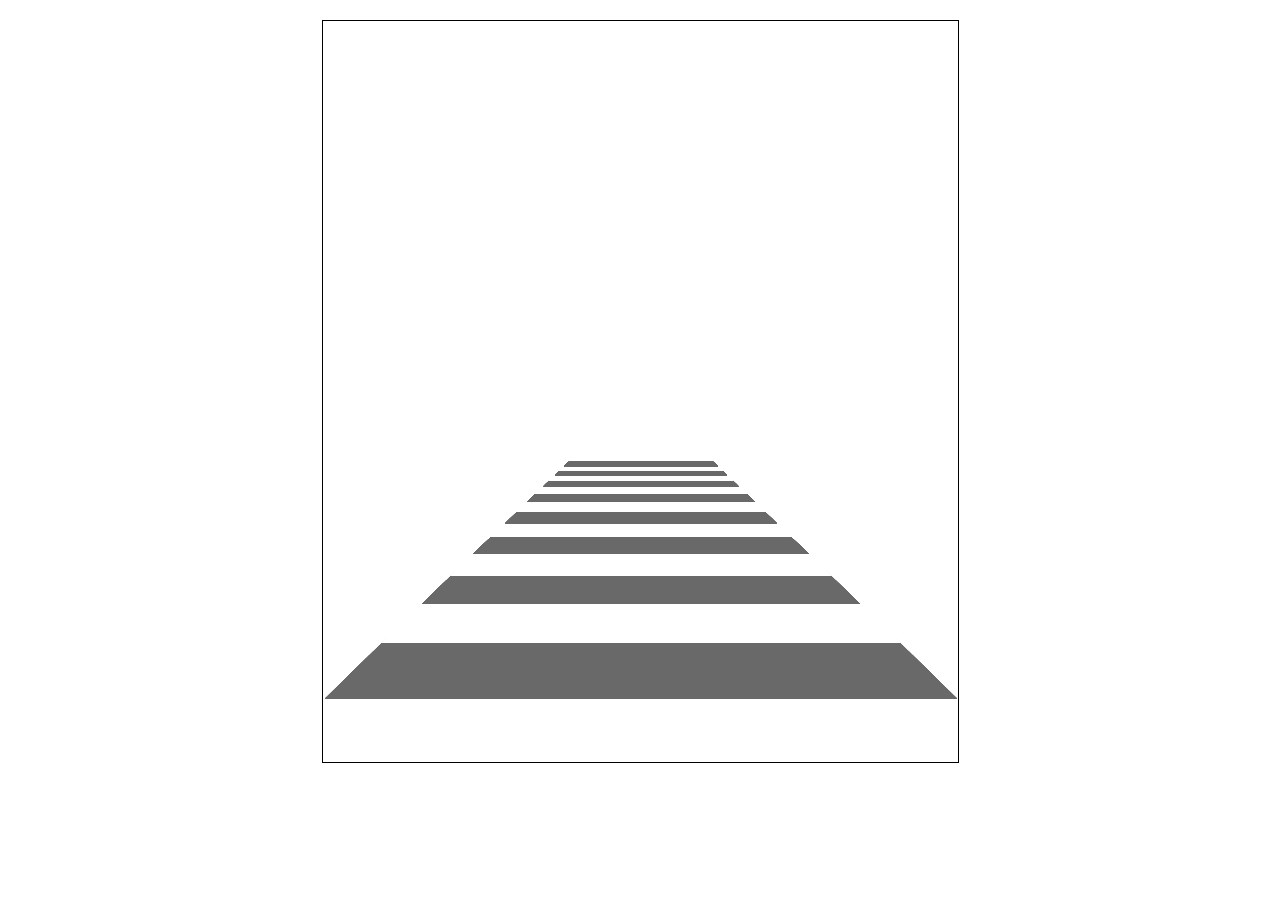
==== index.html @ 88e2aca8 "first refactored version of MPV" ====
<!DOCTYPE html>

<html>
  <head>
    <title>Asteroids</title>
  </head>
  <body>
    <canvas style="border: 1px solid black; margin: 20px auto; display: block;"></canvas>
    <!-- <script src="projection.js"></script> -->
    <script src="jquery-2.1.1.js"></script>
    <script src="game.js"></script>
    <script src="util.js"></script>


    <script>
      var canvasEl = document.getElementsByTagName("canvas")[0];
      var context = canvasEl.getContext("2d");
      canvasEl.height = (window.innerHeight - 10) / 1.2;
      canvasEl.width = (window.innerWidth - 10) / 2;
      // var newGame = new Asteroids.Game(canvasEl.width, canvasEl.height);
      // var newView = new Asteroids.GameView(ctx, newGame);
      // newView.start();

      var newGame = new Racer.Game(context, canvasEl.width, canvasEl.height);
      newGame.run();

      // var width         = canvasEl.width;
      // var height        = canvasEl.height;
      // var cameraHeight  = 50;
      // var cameraDepth   = 15;
      // var playerX       = 0;
      // var playerZ       = 0;
      // var roadWidth     = 60;
      // var segments      = [];
      // var speed         = 10;
      // var acceleration  = -.5;
      // var maxSpeed      = 120;
      // var dx            = 0;
      //
      // for(var n = 0 ; n < 500 ; n++) {
      //   var color =  Math.floor(n)%2 ? '#696969' : 'white';
      //   segments.push([n*200, (n+1)*200, color]);
      // };
      //
      // function project (worldX, worldY, worldZ) {
      //   var cameraX    = worldX - playerX;
      //   var cameraY    = worldY - cameraHeight;
      //   var cameraZ    = worldZ - playerZ;
      //   var scale      = cameraDepth/cameraZ;
      //   var x          = Math.round((width/2)  + (scale * cameraX  * width/2));
      //   var y          = Math.round((height/2) - (scale * cameraY  * height/2));
      //   var w          = Math.round((scale * roadWidth * width/2));
      //   return [x, y, w]
      // };
      //
      // function polygon (ctx, x1, y1, x2, y2, x3, y3, x4, y4, color) {
      //   ctx.fillStyle = color;
      //   ctx.beginPath();
      //   ctx.moveTo(x1, y1);
      //   ctx.lineTo(x2, y2);
      //   ctx.lineTo(x3, y3);
      //   ctx.lineTo(x4, y4);
      //   ctx.closePath();
      //   ctx.fill();
      // };
      //
      // function drawSegment (start, end, color) {
      //   var start = project(0, 0, start);
      //   var end   = project(0, 0, end);
      //
      //   var x1 = start[0];
      //   var y1 = start[1];
      //   var w1 = start[2];
      //   var x2 = end[0];
      //   var y2 = end[1];
      //   var w2 = end[2];
      //   polygon(context, x1-w1, y1, x1+w1, y1, x2+w2, y2, x2-w2, y2, color);
      // };
      //
      // var decelerate = false;
      // right = true;
      // window.setInterval((function () {
      //   if (acceleration < 0) {
      //     speed += speed <= 0? 0 : acceleration;
      //   } else {
      //     speed += speed >= maxSpeed? 0 : acceleration;
      //   }
      //   playerX += speed*dx;
      //   context.clearRect(0, 0, canvasEl.width, canvasEl.height);
      //   playerZ += speed;
      //
      //   var currentSegment = Math.floor(playerZ/200) % segments.length;
      //   for(i = 0 ; i < 20 ; i++) {
      //     n = i + currentSegment;
      //     if (segments[n][0] > playerZ) {
      //       drawSegment(segments[n][0], segments[n][1], segments[n][2]);
      //     }
      //   }
      // }).bind(this), 1000/60);
      //
      // var KEY = {
      //   LEFT:  37,
      //   UP:    38,
      //   RIGHT: 39,
      //   DOWN:  40,
      //   A:     65,
      //   D:     68,
      //   S:     83,
      //   W:     87
      // };
      //
      // $(document).on('keydown', keyPressed);
      // $(document).on('keyup',  keyUnpressed);
      //
      // function keyPressed(event) {
      //   if (event.which === KEY.UP || event.which === KEY.W) {
      //     acceleration = 2;
      //   };
      //   if (event.which === KEY.RIGHT || event.which === KEY.D) {
      //     console.log("DOWN");
      //     dx = 1/55;
      //   };
      //   if (event.which === KEY.LEFT) {
      //     dx = -1/55;
      //   };
      // };
      //
      // function keyUnpressed(event) {
      //   if (event.which === KEY.UP) {
      //     acceleration = -.5;
      //   };
      //   if (event.which === KEY.RIGHT) {
      //     if (dx === 1/55) {
      //       dx = 0;
      //     }
      //   };
      //   if (event.which === KEY.LEFT) {
      //     if (dx === -1/55) {
      //       dx = 0;
      //     }
      //   };
      // };

      // debugger;
    </script>
  </body>
</html>
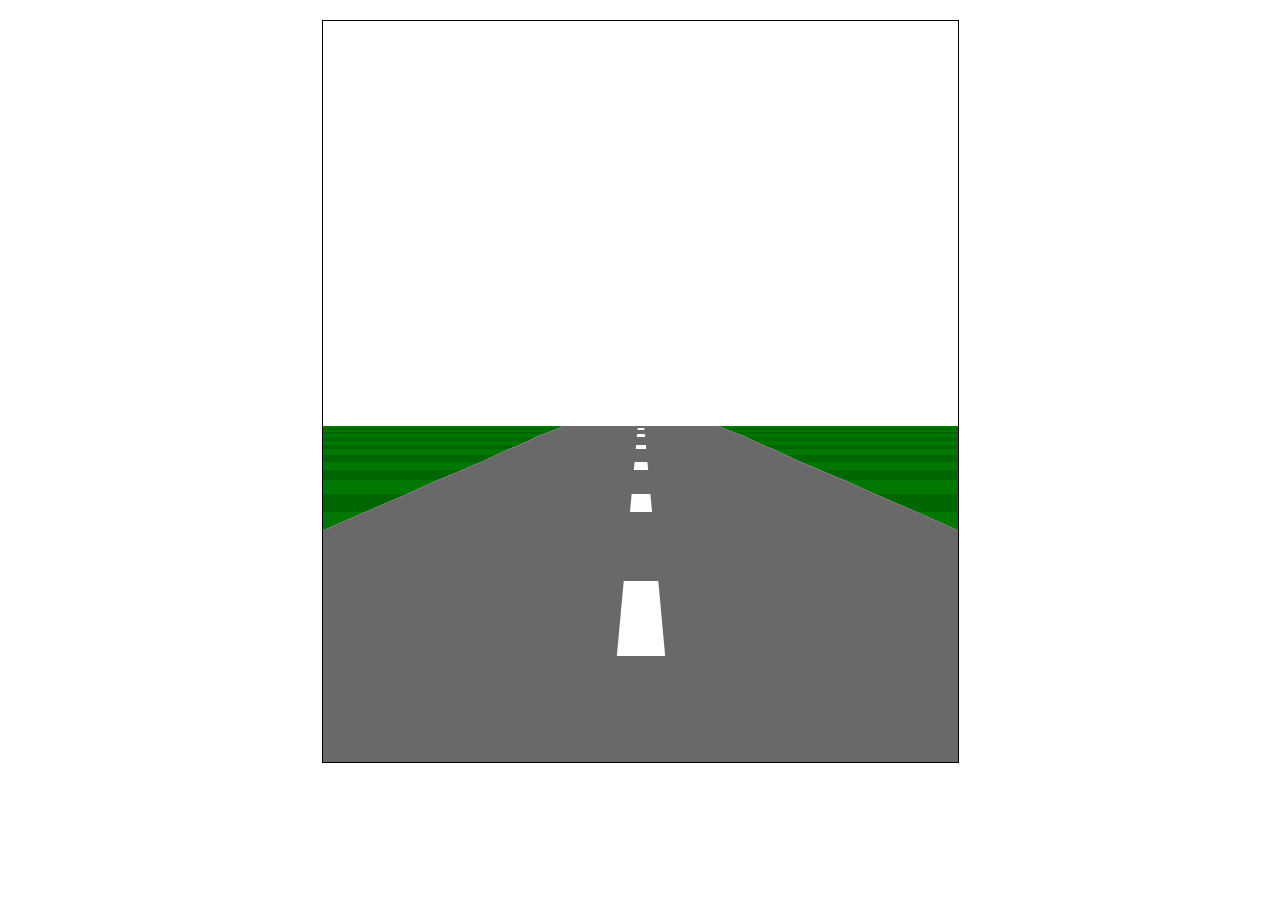
==== commit 44d25ae7: "improve graphics" ====
--- a/index.html
+++ b/index.html
@@ -23,6 +23,10 @@
 
       var newGame = new Racer.Game(context, canvasEl.width, canvasEl.height);
       newGame.run();
+
+      $(document).on('keydown', newGame.keyPressed.bind(newGame));
+      $(document).on('keyup',  newGame.keyUnpressed.bind(newGame));
+
 
       // var width         = canvasEl.width;
       // var height        = canvasEl.height;
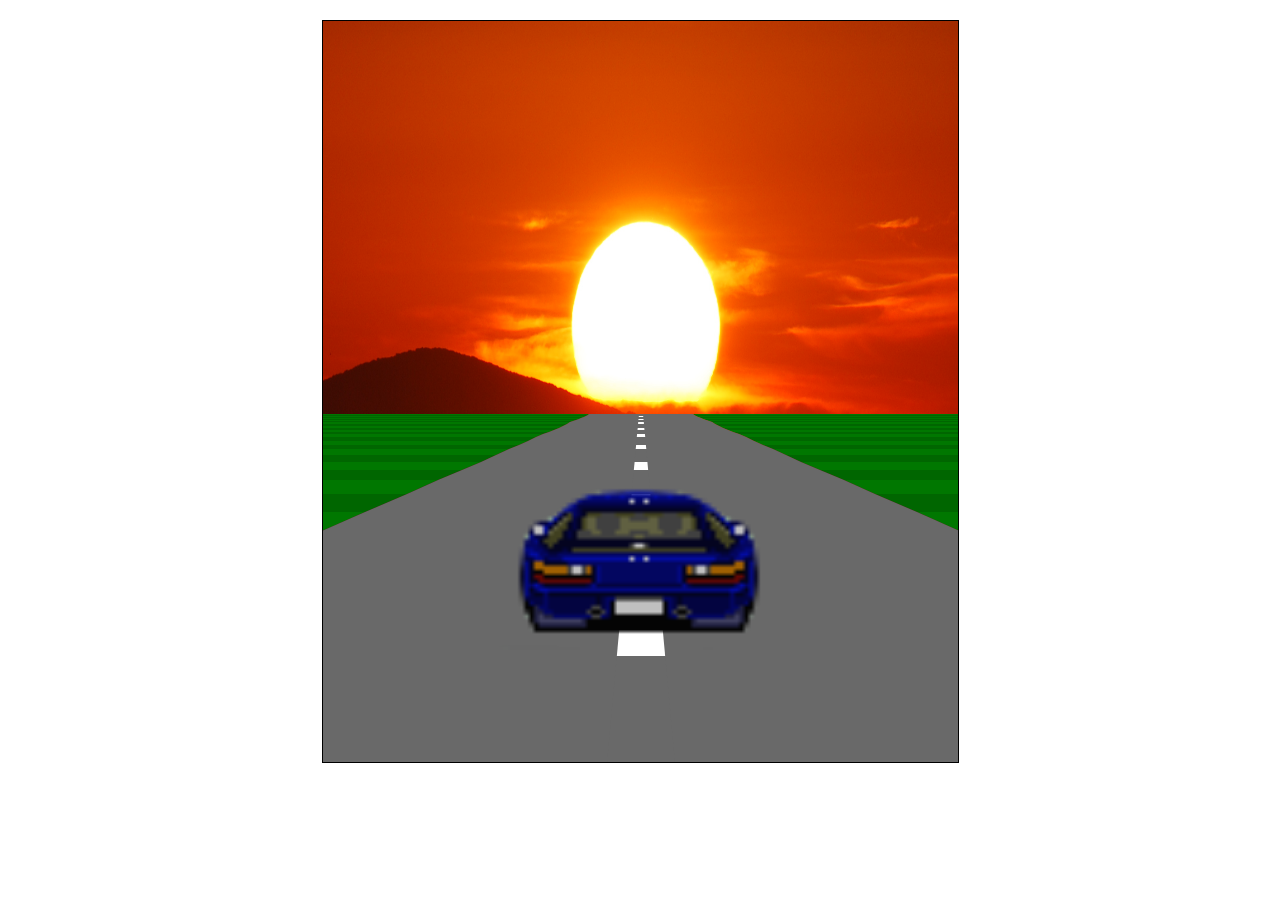
==== commit 01f0483d: "Added randomly generated sprite sqaures on the ground" ====
--- a/index.html
+++ b/index.html
@@ -8,8 +8,8 @@
     <canvas style="border: 1px solid black; margin: 20px auto; display: block;"></canvas>
     <!-- <script src="projection.js"></script> -->
     <script src="jquery-2.1.1.js"></script>
+    <script src="util.js"></script>
     <script src="game.js"></script>
-    <script src="util.js"></script>
 
 
     <script>
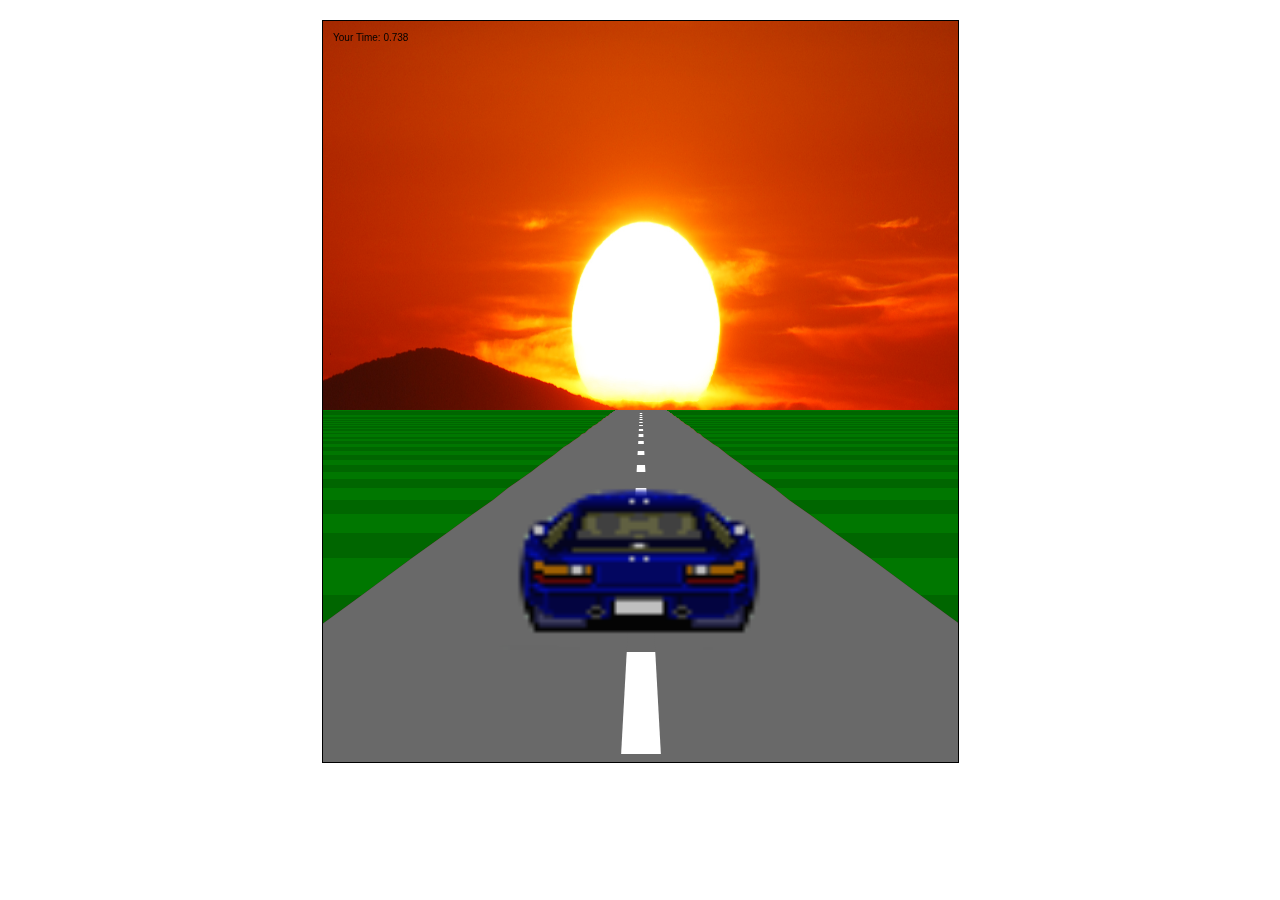
==== commit b379d9b1: "Win and lose game, with timer and ending message" ====
--- a/index.html
+++ b/index.html
@@ -17,135 +17,12 @@
       var context = canvasEl.getContext("2d");
       canvasEl.height = (window.innerHeight - 10) / 1.2;
       canvasEl.width = (window.innerWidth - 10) / 2;
-      // var newGame = new Asteroids.Game(canvasEl.width, canvasEl.height);
-      // var newView = new Asteroids.GameView(ctx, newGame);
-      // newView.start();
-
+      
       var newGame = new Racer.Game(context, canvasEl.width, canvasEl.height);
       newGame.run();
 
       $(document).on('keydown', newGame.keyPressed.bind(newGame));
       $(document).on('keyup',  newGame.keyUnpressed.bind(newGame));
-
-
-      // var width         = canvasEl.width;
-      // var height        = canvasEl.height;
-      // var cameraHeight  = 50;
-      // var cameraDepth   = 15;
-      // var playerX       = 0;
-      // var playerZ       = 0;
-      // var roadWidth     = 60;
-      // var segments      = [];
-      // var speed         = 10;
-      // var acceleration  = -.5;
-      // var maxSpeed      = 120;
-      // var dx            = 0;
-      //
-      // for(var n = 0 ; n < 500 ; n++) {
-      //   var color =  Math.floor(n)%2 ? '#696969' : 'white';
-      //   segments.push([n*200, (n+1)*200, color]);
-      // };
-      //
-      // function project (worldX, worldY, worldZ) {
-      //   var cameraX    = worldX - playerX;
-      //   var cameraY    = worldY - cameraHeight;
-      //   var cameraZ    = worldZ - playerZ;
-      //   var scale      = cameraDepth/cameraZ;
-      //   var x          = Math.round((width/2)  + (scale * cameraX  * width/2));
-      //   var y          = Math.round((height/2) - (scale * cameraY  * height/2));
-      //   var w          = Math.round((scale * roadWidth * width/2));
-      //   return [x, y, w]
-      // };
-      //
-      // function polygon (ctx, x1, y1, x2, y2, x3, y3, x4, y4, color) {
-      //   ctx.fillStyle = color;
-      //   ctx.beginPath();
-      //   ctx.moveTo(x1, y1);
-      //   ctx.lineTo(x2, y2);
-      //   ctx.lineTo(x3, y3);
-      //   ctx.lineTo(x4, y4);
-      //   ctx.closePath();
-      //   ctx.fill();
-      // };
-      //
-      // function drawSegment (start, end, color) {
-      //   var start = project(0, 0, start);
-      //   var end   = project(0, 0, end);
-      //
-      //   var x1 = start[0];
-      //   var y1 = start[1];
-      //   var w1 = start[2];
-      //   var x2 = end[0];
-      //   var y2 = end[1];
-      //   var w2 = end[2];
-      //   polygon(context, x1-w1, y1, x1+w1, y1, x2+w2, y2, x2-w2, y2, color);
-      // };
-      //
-      // var decelerate = false;
-      // right = true;
-      // window.setInterval((function () {
-      //   if (acceleration < 0) {
-      //     speed += speed <= 0? 0 : acceleration;
-      //   } else {
-      //     speed += speed >= maxSpeed? 0 : acceleration;
-      //   }
-      //   playerX += speed*dx;
-      //   context.clearRect(0, 0, canvasEl.width, canvasEl.height);
-      //   playerZ += speed;
-      //
-      //   var currentSegment = Math.floor(playerZ/200) % segments.length;
-      //   for(i = 0 ; i < 20 ; i++) {
-      //     n = i + currentSegment;
-      //     if (segments[n][0] > playerZ) {
-      //       drawSegment(segments[n][0], segments[n][1], segments[n][2]);
-      //     }
-      //   }
-      // }).bind(this), 1000/60);
-      //
-      // var KEY = {
-      //   LEFT:  37,
-      //   UP:    38,
-      //   RIGHT: 39,
-      //   DOWN:  40,
-      //   A:     65,
-      //   D:     68,
-      //   S:     83,
-      //   W:     87
-      // };
-      //
-      // $(document).on('keydown', keyPressed);
-      // $(document).on('keyup',  keyUnpressed);
-      //
-      // function keyPressed(event) {
-      //   if (event.which === KEY.UP || event.which === KEY.W) {
-      //     acceleration = 2;
-      //   };
-      //   if (event.which === KEY.RIGHT || event.which === KEY.D) {
-      //     console.log("DOWN");
-      //     dx = 1/55;
-      //   };
-      //   if (event.which === KEY.LEFT) {
-      //     dx = -1/55;
-      //   };
-      // };
-      //
-      // function keyUnpressed(event) {
-      //   if (event.which === KEY.UP) {
-      //     acceleration = -.5;
-      //   };
-      //   if (event.which === KEY.RIGHT) {
-      //     if (dx === 1/55) {
-      //       dx = 0;
-      //     }
-      //   };
-      //   if (event.which === KEY.LEFT) {
-      //     if (dx === -1/55) {
-      //       dx = 0;
-      //     }
-      //   };
-      // };
-
-      // debugger;
     </script>
   </body>
 </html>
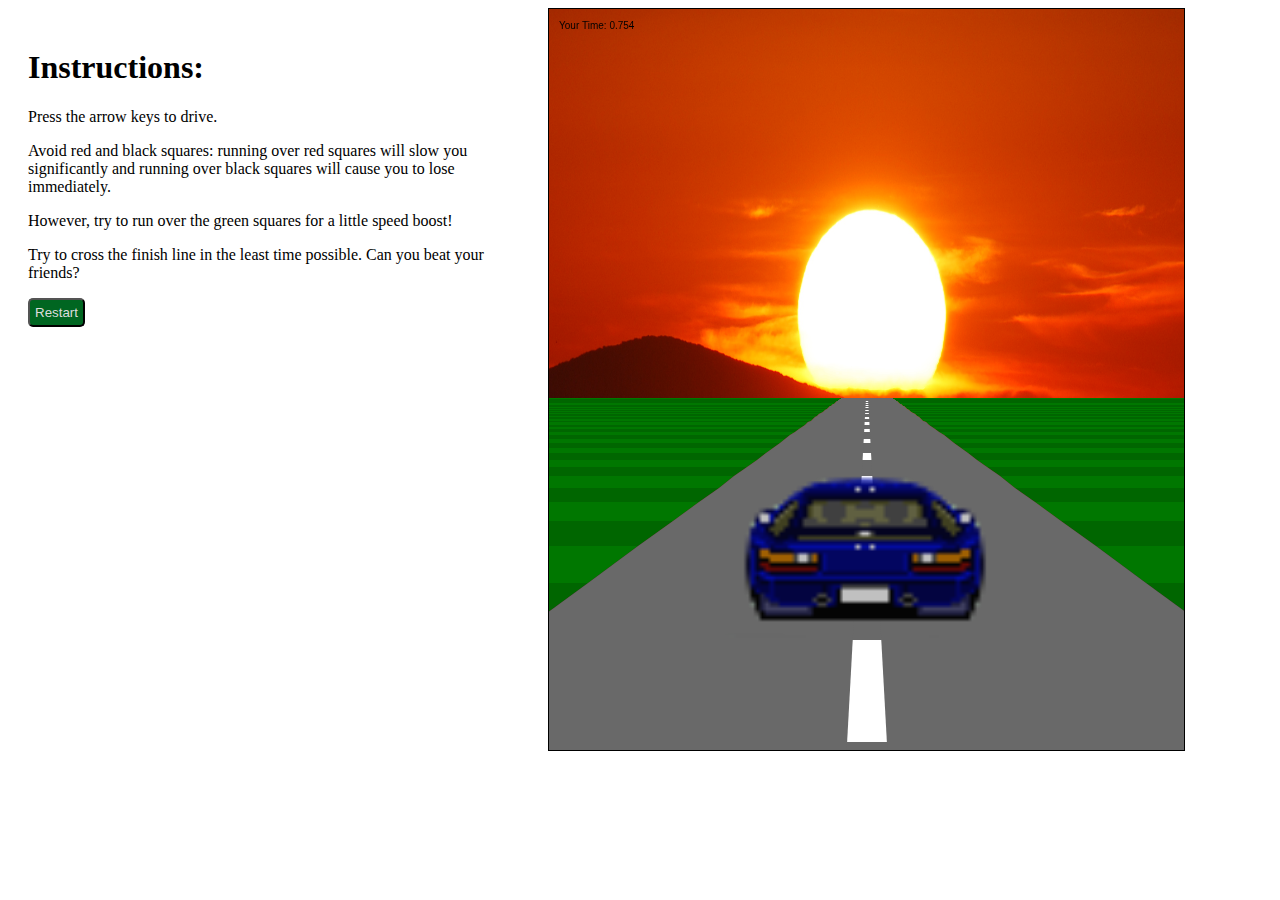
==== commit 1abe629c: "added basic instructions, stylesheet, and restart button" ====
--- a/index.html
+++ b/index.html
@@ -2,27 +2,48 @@
 
 <html>
   <head>
-    <title>Asteroids</title>
+    <title>Sunset Drive</title>
   </head>
   <body>
-    <canvas style="border: 1px solid black; margin: 20px auto; display: block;"></canvas>
     <!-- <script src="projection.js"></script> -->
     <script src="jquery-2.1.1.js"></script>
     <script src="util.js"></script>
     <script src="game.js"></script>
+    <link href="styling.css" rel="stylesheet" type="text/css" />
 
+    <div id="Instructions">
+      <h1>Instructions:</h1>
+      <p>Press the arrow keys to drive.</p>
+      <p>Avoid red and black squares: running over
+      red squares will slow you significantly and running over black squares will
+      cause you to lose immediately.</p>
+      <p>However, try to run over the green squares
+      for a little speed boost!</p>
+      <p>Try to cross the finish line in the least time
+      possible. Can you beat your friends?</p>
+
+      <button id="reset">
+        Restart
+      </button>
+    </div>
+    <canvas></canvas>
 
     <script>
       var canvasEl = document.getElementsByTagName("canvas")[0];
       var context = canvasEl.getContext("2d");
       canvasEl.height = (window.innerHeight - 10) / 1.2;
       canvasEl.width = (window.innerWidth - 10) / 2;
-      
-      var newGame = new Racer.Game(context, canvasEl.width, canvasEl.height);
-      newGame.run();
 
-      $(document).on('keydown', newGame.keyPressed.bind(newGame));
-      $(document).on('keyup',  newGame.keyUnpressed.bind(newGame));
+      function restart() {
+        var newGame = new Racer.Game(context, canvasEl.width, canvasEl.height);
+        newGame.run();
+        $(document).on('keydown', newGame.keyPressed.bind(newGame));
+        $(document).on('keyup',  newGame.keyUnpressed.bind(newGame));
+      };
+      restart();
+      $('#reset').on('click', restart);
+
     </script>
   </body>
+
 </html>
--- a/styling.css
+++ b/styling.css
@@ -0,0 +1,27 @@
+#Instructions {
+  float: left;
+  width: 500px;
+  display: block;
+  padding: 20px;
+}
+
+canvas {
+  border: 1px solid black;
+  float:left;
+  display: block;
+}
+
+#reset{
+  background-color: #006621;
+  padding: 5px;
+  display: block;
+  border-radius: 5px;
+  text-align: center;
+  color: #ddd;
+  outline: none;
+}
+
+#reset:hover {
+  background-color: #004d19;
+  cursor: pointer;
+}
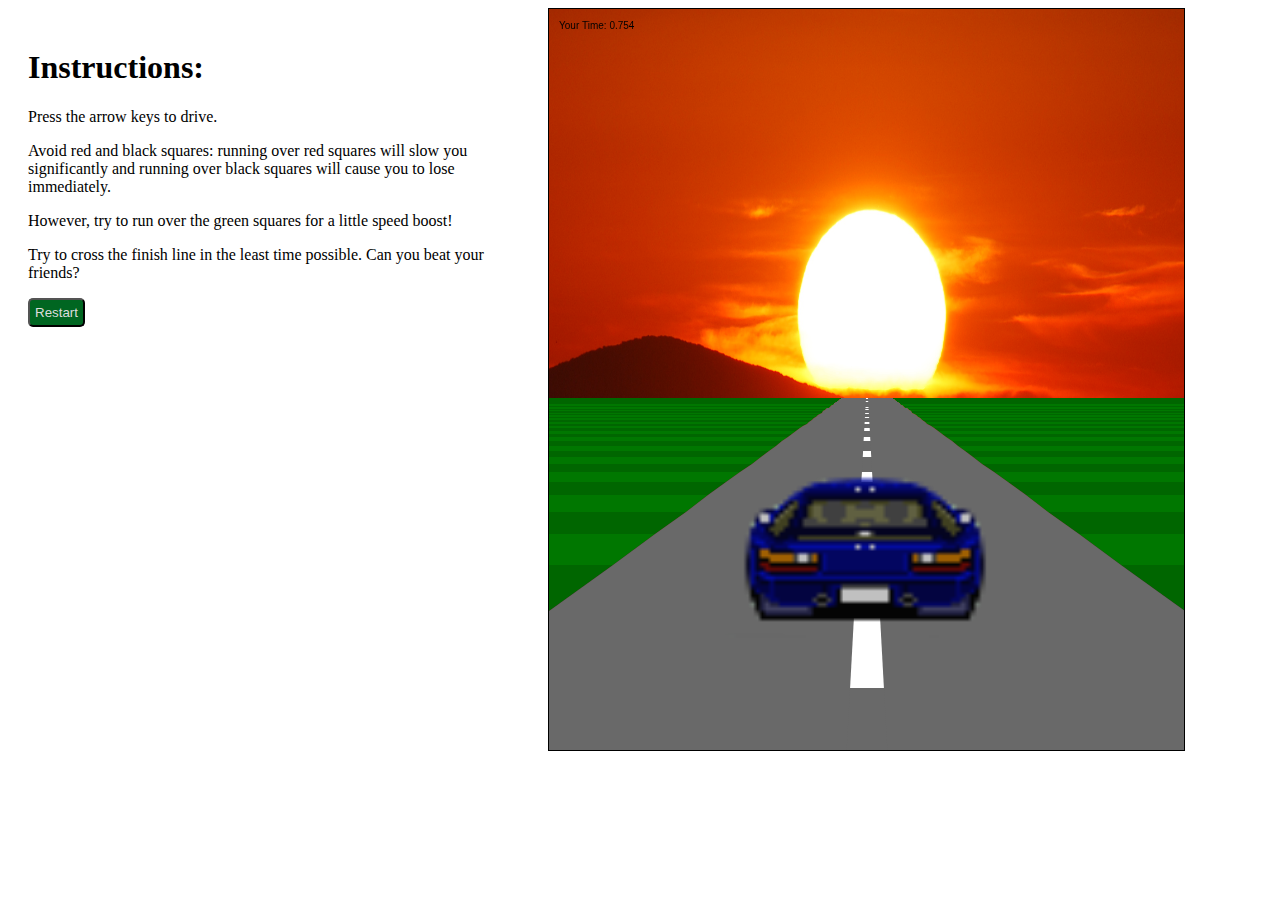
==== commit 827c80ff: "File tree organization" ====
--- a/index.html
+++ b/index.html
@@ -6,10 +6,10 @@
   </head>
   <body>
     <!-- <script src="projection.js"></script> -->
-    <script src="jquery-2.1.1.js"></script>
-    <script src="util.js"></script>
-    <script src="game.js"></script>
-    <link href="styling.css" rel="stylesheet" type="text/css" />
+    <script src="./lib/jquery-2.1.1.js"></script>
+    <script src="./lib/util.js"></script>
+    <script src="./lib/game.js"></script>
+    <link href="./lib/styling.css" rel="stylesheet" type="text/css" />
 
     <div id="Instructions">
       <h1>Instructions:</h1>
--- a/lib/styling.css
+++ b/lib/styling.css
@@ -0,0 +1,27 @@
+#Instructions {
+  float: left;
+  width: 500px;
+  display: block;
+  padding: 20px;
+}
+
+canvas {
+  border: 1px solid black;
+  float:left;
+  display: block;
+}
+
+#reset{
+  background-color: #006621;
+  padding: 5px;
+  display: block;
+  border-radius: 5px;
+  text-align: center;
+  color: #ddd;
+  outline: none;
+}
+
+#reset:hover {
+  background-color: #004d19;
+  cursor: pointer;
+}
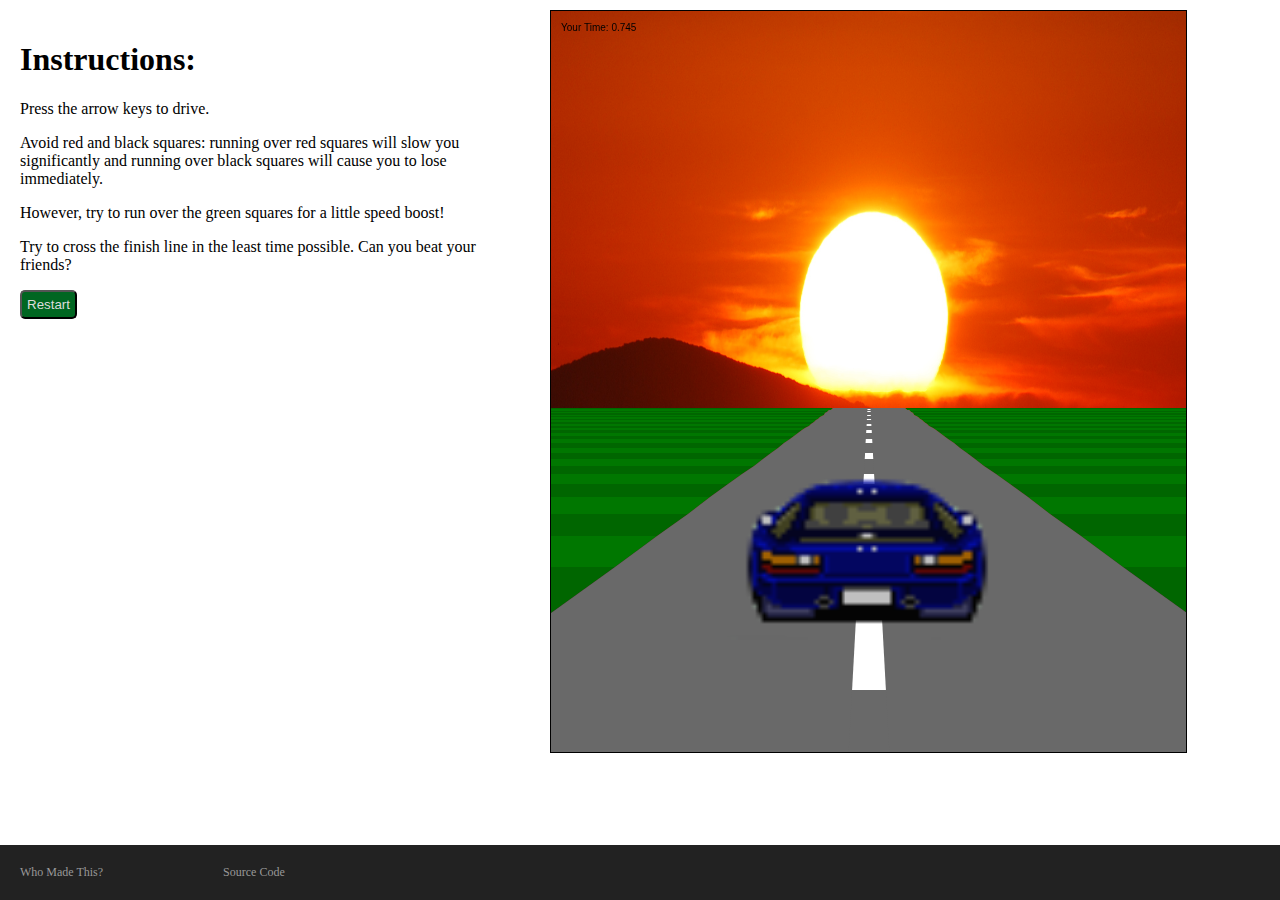
==== commit 52441721: "Add a Readme" ====
--- a/index.html
+++ b/index.html
@@ -46,4 +46,11 @@
     </script>
   </body>
 
+  <div class="footer">
+    <h3>Who Made This?</h3>
+    <a href="https://github.com/1kevinxu1/1kevinxu1.github.io" target="_blank">
+      <h3>Source Code</h3>
+    </a>
+  </div>
+
 </html>
--- a/lib/styling.css
+++ b/lib/styling.css
@@ -1,3 +1,8 @@
+body {
+  margin: 0px;
+  overflow-y: hidden;
+}
+
 #Instructions {
   float: left;
   width: 500px;
@@ -6,6 +11,7 @@
 }
 
 canvas {
+  margin: 10px;
   border: 1px solid black;
   float:left;
   display: block;
@@ -25,3 +31,23 @@
   background-color: #004d19;
   cursor: pointer;
 }
+
+.footer {
+  clear: left;
+  display: block;
+  background-color: #222;
+  margin: 0px;
+  position: absolute;
+  bottom:0px;
+  width: 100%;
+}
+
+.footer h3 {
+  font-size: 12px;
+  font-weight: normal;
+  color: #999;
+  display: block;
+  float: left;
+  margin: 20px;
+  margin-right: 100px;
+}
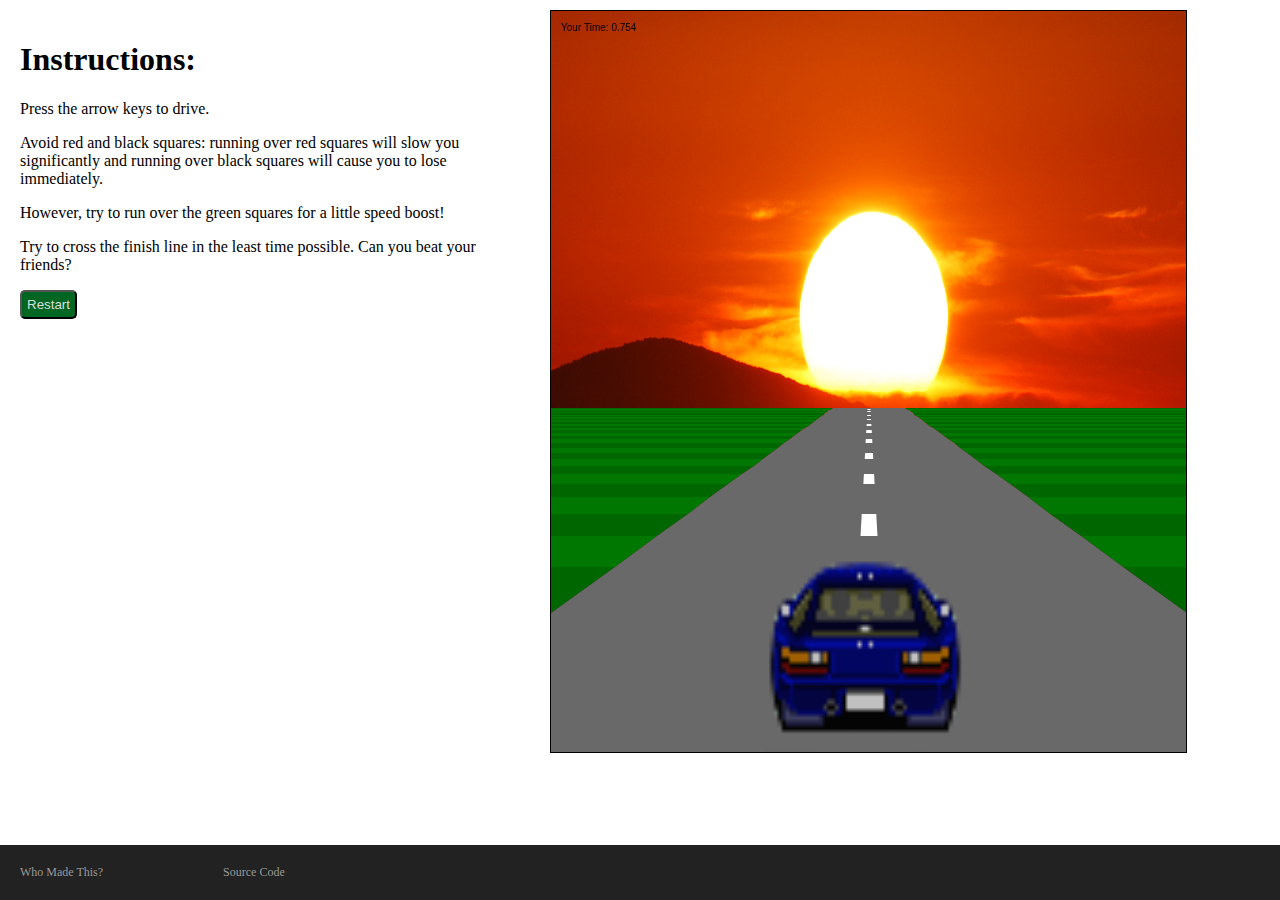
==== commit daf2b1b4: "link my Linkedin in the footer" ====
--- a/index.html
+++ b/index.html
@@ -47,7 +47,9 @@
   </body>
 
   <div class="footer">
-    <h3>Who Made This?</h3>
+    <a href="https://www.linkedin.com/pub/kevin-xu/75/84a/618" target="_blank">
+      <h3>Who Made This?</h3>
+    </a>
     <a href="https://github.com/1kevinxu1/1kevinxu1.github.io" target="_blank">
       <h3>Source Code</h3>
     </a>
